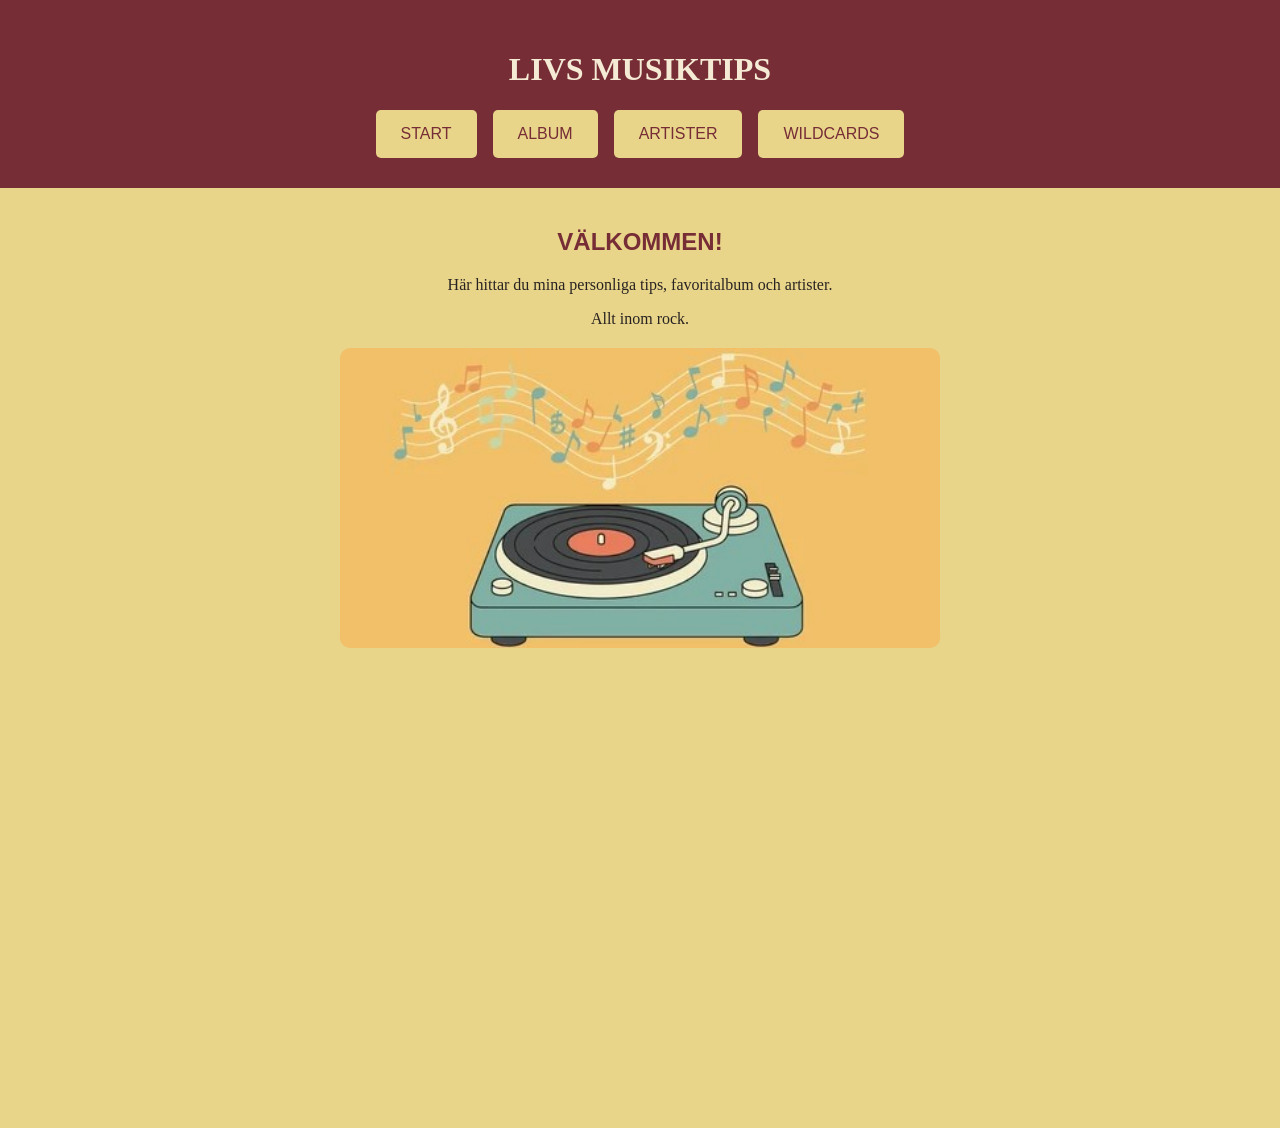
==== index.html @ 3dbdbe9c "Add files via upload" ====
<!DOCTYPE html>
<html lang="sv">
<head>
    <meta charset="UTF-8">
    <meta name="viewport" content="width=device-width, initial-scale=1.0">
    <title>Livs Musiktips</title>
 <link rel="stylesheet" href="diva.css">
   
</head>
<body class="startsida">

    <header>
        <h1>LIVS MUSIKTIPS</h1>
    
        
        <nav class="knappar" >
            <a href="index.html">START</a>
            <a href="album.html">ALBUM</a>
            <a href="artister.html">ARTISTER</a>
            <a href="wildcards.html">WILDCARDS</a>
        </nav>


    </header>

    <main>

   <h2>VÄLKOMMEN!</h2>
    <p>Här hittar du mina personliga tips, favoritalbum och artister.</p>
    <p>Allt inom rock.</p>
<div id="vinyl">
    <img src="vinyl.jpg" alt="Vinylspelare">
</div>

    </main>

 


    

 
    
</body>
</html>
---- diva.css ----
.startsida {
    background-color: #E8D58A;
}

.album {
    background-color: pink;
}

.artister {
    background-color:#354b3def;
}

.wildcards {
    background-color: #e0bbfff1;
}

body {
color:#282321;
margin: 0;
font-family: Arial, Helvetica, sans-serif;
}

header {
background-color: #762d36;
padding: 30px;


}

img {
max-width: 100%;
height: auto
}



h1 {
font-family:Georgia, serif;
font-size: 32px;
color:#F5EBD5;
text-align:center;
}



#vinyl img,
#covers img,
#publik img,
#wildcard img {
display: block;
width: 600px;
max-width: 90%;
height: 300px;
object-fit: cover;
border-radius: 10px;
margin: 20px auto;
}





.knappar a {
    background-color:#E8D58A;
    color:#762D36;
    padding: 15px 25px;
    text-decoration: none;
    border-radius: 5px;
    display: inline-block;
}

.knappar {
display: flex;
justify-content: center;
align-items: center;
gap: 1rem;
flex-wrap: wrap;
}

.knappar a:hover {
background-color:#D87942;
    color: #F5EBD5;


}


main {
background-color:#E8D58A;
min-height: 100vh;
padding: 20px;
text-align: center;

}
h2 {
font-family: Arial, Helvetica, sans-serif;
color: #762D36;
text-align: center;
}

p {
    color: #282321;
    font-family: Georgia, Times, serif;
    align-content: center;
    text-align: center;
}


summary {
cursor: pointer;
font-weight: bold;
background-color: #cc2239b7;
display: inline-block;
padding: 12px 25px;
border-radius: 8px;
color: #F5EBD5;

}


.album-lista{
    list-style: none;
    justify-content: center;
    padding:0;
    margin: 20px auto;
    width:100%;
    display: flex;
    flex-wrap: wrap;
    gap: 30px;

}

.album-lista img {
    display: block;
    margin: 0 auto;
    width: 200px;
    height: 200px;
    object-fit: cover;
    border-radius: 8px;
}

.album-lista li {
    text-align: center;
    width: 220px;
}

.genre-meny {
    display: flex;
    justify-content: center;
    align-items: flex-start;
    gap: 20px;
    flex-wrap: wrap;
    margin-top: 25px;
}

.artister p{
    color:#F5EBD5;
}

.artister h2 {
    color: #F5EBD5;
}

#slump-knapp {
    display: block;
    margin: 25px auto;
    padding: 15px 30px;
    background-color: #762D36;
    color: #F5EBD5;
    font-family: Georgia, serif;
    font-size: 18px;
    font-weight: bold;
    border: none;
    border-radius: 8px;
    cursor: pointer;
}

#slump-knapp:hover {
background-color: #D87942;
}

#tips {
    text-align: center;
    font-size: 22px;
    font-weight: bold;
    color: #762D36;
    margin-top: 15px;
    min-height: 30px;
}
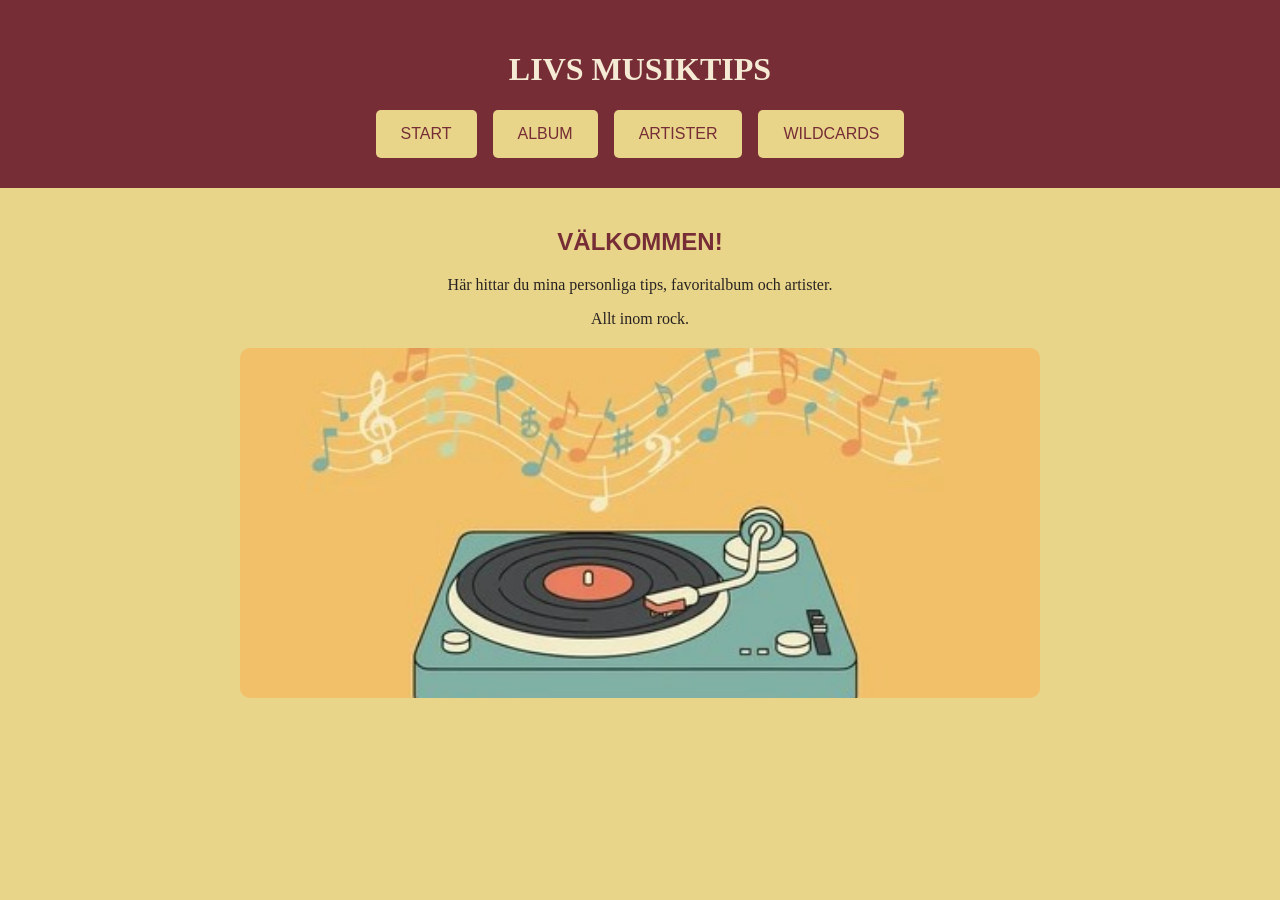
==== commit f700bf18: "Add files via upload" ====
--- a/index.html
+++ b/index.html
@@ -4,11 +4,12 @@
     <meta charset="UTF-8">
     <meta name="viewport" content="width=device-width, initial-scale=1.0">
     <title>Livs Musiktips</title>
+    <link rel="icon" href="vinyl.jpg">
  <link rel="stylesheet" href="diva.css">
    
 </head>
 <body class="startsida">
-
+<!-- Skapar headern och knappmenyn-->
     <header>
         <h1>LIVS MUSIKTIPS</h1>
     
@@ -23,8 +24,9 @@
 
     </header>
 
+
     <main>
-
+<!--Underrukbrik, text och bild för startsidan-->
    <h2>VÄLKOMMEN!</h2>
     <p>Här hittar du mina personliga tips, favoritalbum och artister.</p>
     <p>Allt inom rock.</p>
--- a/diva.css
+++ b/diva.css
@@ -1,3 +1,6 @@
+
+/*Väljer bakgrundsfärg för samtliga flikar*/
+
 .startsida {
     background-color: #E8D58A;
 }
@@ -14,26 +17,20 @@
     background-color: #e0bbfff1;
 }
 
+/*färg och font för text i body*/
 body {
 color:#282321;
 margin: 0;
 font-family: Arial, Helvetica, sans-serif;
 }
 
+/*färg och storlek på header-blocket*/
 header {
 background-color: #762d36;
 padding: 30px;
-
-
 }
 
-img {
-max-width: 100%;
-height: auto
-}
-
-
-
+/* styr font, färg och placering för rubriken*/
 h1 {
 font-family:Georgia, serif;
 font-size: 32px;
@@ -41,25 +38,22 @@
 text-align:center;
 }
 
-
-
+/*centrering, storlek och layout för bilderna på varje sida*/
 #vinyl img,
 #covers img,
 #publik img,
 #wildcard img {
 display: block;
-width: 600px;
+width: 800px;
 max-width: 90%;
-height: 300px;
+height: 350px;
 object-fit: cover;
 border-radius: 10px;
 margin: 20px auto;
 }
 
 
-
-
-
+/*färg och form för knapparna i menyn längst upp*/
 .knappar a {
     background-color:#E8D58A;
     color:#762D36;
@@ -77,27 +71,26 @@
 flex-wrap: wrap;
 }
 
+/*ändrar färg när man drar muspekaren över*/
 .knappar a:hover {
 background-color:#D87942;
     color: #F5EBD5;
-
-
 }
 
 
 main {
-background-color:#E8D58A;
-min-height: 100vh;
 padding: 20px;
 text-align: center;
+}
 
-}
+/*bestämmer font, färg och centrering för underrubriker*/
 h2 {
 font-family: Arial, Helvetica, sans-serif;
 color: #762D36;
 text-align: center;
 }
 
+/*färg, font och centrering för text*/
 p {
     color: #282321;
     font-family: Georgia, Times, serif;
@@ -105,7 +98,7 @@
     text-align: center;
 }
 
-
+/*egenskaper för knapparna i sidorna album och artister*/
 summary {
 cursor: pointer;
 font-weight: bold;
@@ -114,10 +107,9 @@
 padding: 12px 25px;
 border-radius: 8px;
 color: #F5EBD5;
-
 }
 
-
+/*egenskaper för tipslistorna*/
 .album-lista{
     list-style: none;
     justify-content: center;
@@ -129,7 +121,7 @@
     gap: 30px;
 
 }
-
+/*egenskaper för bilderna till varje tips*/
 .album-lista img {
     display: block;
     margin: 0 auto;
@@ -139,11 +131,13 @@
     border-radius: 8px;
 }
 
+/*egenskaper för texten i tipsen*/
 .album-lista li {
     text-align: center;
     width: 220px;
 }
 
+/*egenskaper för knapparna indie, glam osv*/
 .genre-meny {
     display: flex;
     justify-content: center;
@@ -151,8 +145,11 @@
     gap: 20px;
     flex-wrap: wrap;
     margin-top: 25px;
+    max-width: 1000px;
+    margin: 25px auto;
 }
 
+/*färg för text på sidan Artister*/
 .artister p{
     color:#F5EBD5;
 }
@@ -161,6 +158,7 @@
     color: #F5EBD5;
 }
 
+/*egenskaper för slumpknappen*/
 #slump-knapp {
     display: block;
     margin: 25px auto;
@@ -174,11 +172,12 @@
     border-radius: 8px;
     cursor: pointer;
 }
-
+/*ändra färg när muspekaren vilar på slumpknappen*/
 #slump-knapp:hover {
 background-color: #D87942;
 }
 
+/*utseendet på tipsen som slumpas fram*/
 #tips {
     text-align: center;
     font-size: 22px;
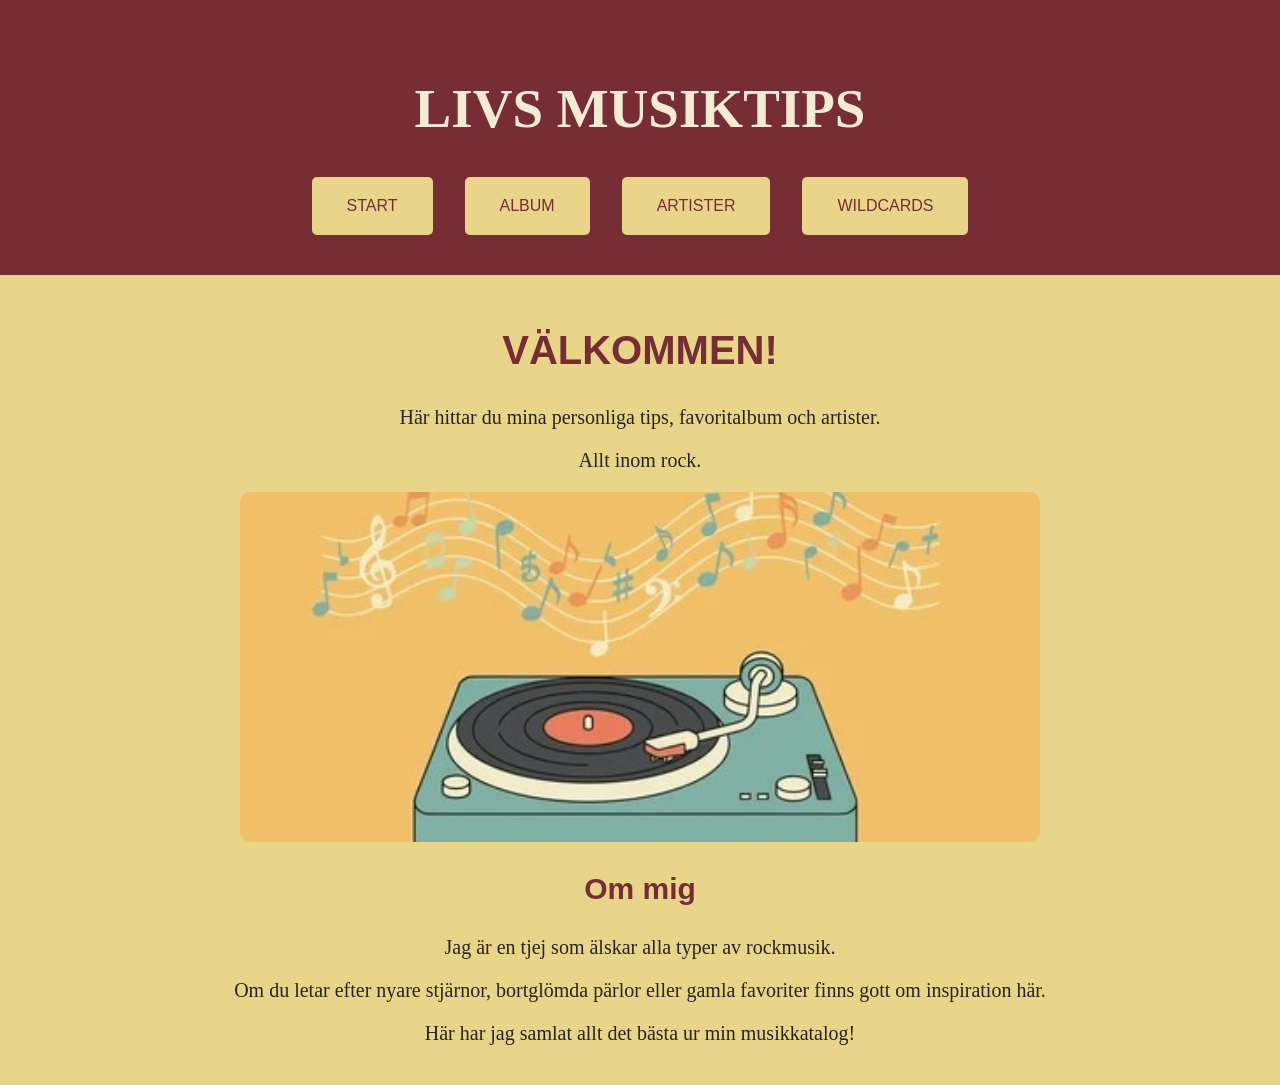
==== commit 5f4ee410: "Add files via upload" ====
--- a/index.html
+++ b/index.html
@@ -9,11 +9,10 @@
    
 </head>
 <body class="startsida">
-<!-- Skapar headern och knappmenyn-->
+<!--header och navigeringsmeny-->
     <header>
         <h1>LIVS MUSIKTIPS</h1>
     
-        
         <nav class="knappar" >
             <a href="index.html">START</a>
             <a href="album.html">ALBUM</a>
@@ -21,9 +20,7 @@
             <a href="wildcards.html">WILDCARDS</a>
         </nav>
 
-
     </header>
-
 
     <main>
 <!--Underrukbrik, text och bild för startsidan-->
@@ -34,14 +31,11 @@
     <img src="vinyl.jpg" alt="Vinylspelare">
 </div>
 
-    </main>
-
- 
-
-
-    
-
- 
-    
+<!--Om mig-stycke-->
+    <h3>Om mig</h3>
+    <p>Jag är en tjej som älskar alla typer av rockmusik.</p>
+    <p>Om du letar efter nyare stjärnor, bortglömda pärlor eller gamla favoriter finns gott om inspiration här.</p>
+    <p>Här har jag samlat allt det bästa ur min musikkatalog!</p>
+</main>
 </body>
 </html>
--- a/diva.css
+++ b/diva.css
@@ -1,6 +1,4 @@
-
 /*Väljer bakgrundsfärg för samtliga flikar*/
-
 .startsida {
     background-color: #E8D58A;
 }
@@ -27,13 +25,13 @@
 /*färg och storlek på header-blocket*/
 header {
 background-color: #762d36;
-padding: 30px;
+padding: 40px;
 }
 
 /* styr font, färg och placering för rubriken*/
 h1 {
 font-family:Georgia, serif;
-font-size: 32px;
+font-size: 55px;
 color:#F5EBD5;
 text-align:center;
 }
@@ -52,22 +50,22 @@
 margin: 20px auto;
 }
 
-
 /*färg och form för knapparna i menyn längst upp*/
 .knappar a {
     background-color:#E8D58A;
     color:#762D36;
-    padding: 15px 25px;
+    padding: 20px 35px;
     text-decoration: none;
     border-radius: 5px;
     display: inline-block;
 }
 
+/*funktion för knappar i navigeringsmenyn*/
 .knappar {
 display: flex;
 justify-content: center;
 align-items: center;
-gap: 1rem;
+gap: 2rem;
 flex-wrap: wrap;
 }
 
@@ -76,7 +74,6 @@
 background-color:#D87942;
     color: #F5EBD5;
 }
-
 
 main {
 padding: 20px;
@@ -88,16 +85,31 @@
 font-family: Arial, Helvetica, sans-serif;
 color: #762D36;
 text-align: center;
-}
-
+font-size: 40px;
+}
+
+h3 {
+    font-family: Arial, Helvetica, sans-serif;
+    color: #762D36;
+    text-align: center;
+    font-size: 30px;
+}
 /*färg, font och centrering för text*/
 p {
     color: #282321;
     font-family: Georgia, Times, serif;
     align-content: center;
     text-align: center;
-}
-
+    font-size: 15px;
+}
+
+.startsida p {
+    font-size: 20px;
+}
+
+.wildcards p {
+    font-size: 20px;
+}
 /*egenskaper för knapparna i sidorna album och artister*/
 summary {
 cursor: pointer;
@@ -121,6 +133,7 @@
     gap: 30px;
 
 }
+
 /*egenskaper för bilderna till varje tips*/
 .album-lista img {
     display: block;
@@ -172,6 +185,7 @@
     border-radius: 8px;
     cursor: pointer;
 }
+
 /*ändra färg när muspekaren vilar på slumpknappen*/
 #slump-knapp:hover {
 background-color: #D87942;
